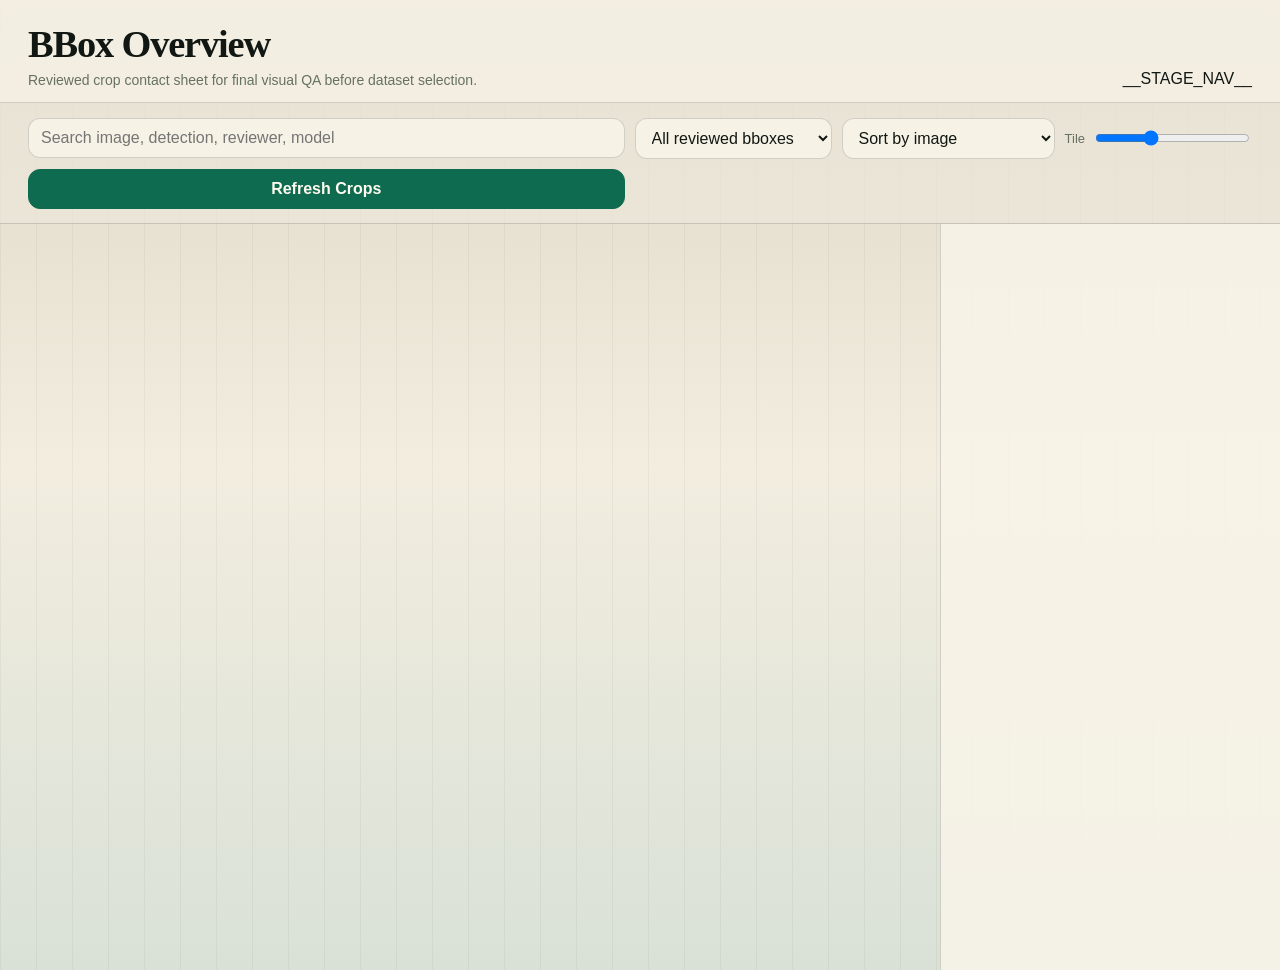
==== scripts/templates/bbox_overview.html @ 10a365ca "Move inline page HTML into scripts/templates and add the global stage nav Roughly 71% of training_pi" ====
<!DOCTYPE html>
<html lang="en">
<head>
  <meta charset="utf-8">
  <meta name="viewport" content="width=device-width, initial-scale=1">
  <title>OpenDarkSTS / BBox Overview</title>
  <style>
    :root {
      --ink: #111713;
      --muted: #667164;
      --paper: #ece7da;
      --card: #f8f4e8;
      --line: rgba(17, 23, 19, 0.16);
      --green: #0f6b4f;
      --red: #a83226;
      --blue: #2458a6;
      --amber: #b7791f;
      --slate: #44515a;
      --shadow: 0 18px 48px rgba(17, 23, 19, 0.16);
    }
    * { box-sizing: border-box; }
    body {
      margin: 0;
      min-height: 100vh;
      color: var(--ink);
      background:
        linear-gradient(90deg, rgba(17, 23, 19, 0.045) 1px, transparent 1px) 0 0 / 36px 36px,
        linear-gradient(180deg, #ded7c5 0%, #f2eddf 48%, #d9e1d7 100%);
      font-family: "IBM Plex Sans", "Avenir Next", "Segoe UI", sans-serif;
    }
    .shell { min-height: 100vh; display: grid; grid-template-rows: auto auto 1fr; }
    header {
      display: grid;
      grid-template-columns: minmax(260px, 1fr) auto;
      gap: 24px;
      align-items: end;
      padding: 22px 28px 14px;
      border-bottom: 1px solid var(--line);
      background: rgba(248, 244, 232, 0.78);
      backdrop-filter: blur(12px);
      position: sticky;
      top: 0;
      z-index: 4;
    }
    h1 {
      margin: 0;
      font-family: "Iowan Old Style", "Palatino Linotype", Georgia, serif;
      font-size: clamp(28px, 3vw, 44px);
      letter-spacing: -0.03em;
    }
    .subtitle { margin: 6px 0 0; color: var(--muted); font-size: 14px; }
    .rail { display: flex; gap: 7px; align-items: center; justify-content: flex-end; flex-wrap: wrap; }
    .stage {
      display: inline-flex;
      align-items: center;
      border: 1px solid var(--line);
      border-radius: 999px;
      padding: 8px 11px;
      background: rgba(255, 255, 255, 0.34);
      color: var(--muted);
      font-size: 12px;
      font-weight: 800;
      letter-spacing: 0.03em;
      text-transform: uppercase;
      text-decoration: none;
    }
    .stage.active { background: var(--ink); color: var(--card); border-color: var(--ink); }
    .stage.visited { opacity: 0.78; }
    .stage .stage-num { display: inline-block; min-width: 14px; margin-right: 5px; opacity: 0.6; font-variant-numeric: tabular-nums; }
    .controls {
      display: grid;
      grid-template-columns: minmax(220px, 1fr) repeat(3, auto);
      gap: 10px;
      align-items: center;
      padding: 14px 28px;
      border-bottom: 1px solid var(--line);
      background: rgba(236, 231, 218, 0.72);
      position: sticky;
      top: 92px;
      z-index: 3;
    }
    input, select, button {
      border: 1px solid var(--line);
      border-radius: 12px;
      padding: 10px 12px;
      font: inherit;
      background: rgba(248, 244, 232, 0.92);
      color: var(--ink);
    }
    button { cursor: pointer; font-weight: 800; }
    button.primary { color: #fffaf0; background: var(--green); border-color: var(--green); }
    .size-control { display: flex; align-items: center; gap: 8px; color: var(--muted); font-size: 13px; }
    .main { display: grid; grid-template-columns: minmax(0, 1fr) 340px; min-height: 0; }
    .contact-sheet { padding: 24px 28px 36px; min-width: 0; }
    .stats { display: flex; gap: 8px; flex-wrap: wrap; margin-bottom: 16px; }
    .stat {
      border: 1px solid var(--line);
      border-radius: 999px;
      padding: 7px 11px;
      background: rgba(248, 244, 232, 0.8);
      font-size: 12px;
      color: var(--muted);
    }
    .stat strong { color: var(--ink); }
    .grid {
      display: grid;
      grid-template-columns: repeat(auto-fill, minmax(var(--tile-size, 170px), 1fr));
      gap: 14px;
      align-items: start;
    }
    .tile {
      min-width: 0;
      border: 1px solid var(--line);
      border-radius: 18px;
      overflow: hidden;
      background: rgba(248, 244, 232, 0.92);
      box-shadow: 0 10px 26px rgba(17, 23, 19, 0.08);
      cursor: pointer;
      transition: transform 140ms ease, box-shadow 140ms ease, border-color 140ms ease;
    }
    .tile:hover, .tile.selected { transform: translateY(-2px); border-color: rgba(15, 107, 79, 0.55); box-shadow: var(--shadow); }
    .thumb {
      aspect-ratio: 1 / 0.72;
      display: grid;
      place-items: center;
      background: #17211b;
      color: rgba(255, 250, 240, 0.78);
      overflow: hidden;
    }
    .thumb img { width: 100%; height: 100%; object-fit: contain; display: block; image-rendering: auto; }
    .tile-meta { padding: 10px 11px 12px; display: grid; gap: 7px; }
    .tile-title { display: flex; justify-content: space-between; gap: 8px; align-items: center; font-size: 13px; font-weight: 900; }
    .tile-sub { color: var(--muted); font-size: 12px; overflow: hidden; text-overflow: ellipsis; white-space: nowrap; }
    .badge-row { display: flex; gap: 5px; flex-wrap: wrap; }
    .badge { border-radius: 999px; padding: 4px 7px; font-size: 11px; font-weight: 900; }
    .badge.ship { background: rgba(36, 88, 166, 0.14); color: var(--blue); }
    .badge.ships { background: rgba(168, 50, 38, 0.14); color: var(--red); }
    .badge.neither { background: rgba(68, 81, 90, 0.14); color: var(--slate); }
    .badge.warn { background: rgba(183, 121, 31, 0.18); color: #7a4d0e; }
    aside {
      border-left: 1px solid var(--line);
      background: rgba(248, 244, 232, 0.86);
      padding: 22px;
      position: sticky;
      top: 154px;
      height: calc(100vh - 154px);
      overflow: auto;
    }
    .panel { display: grid; gap: 16px; }
    .panel h2 { margin: 0; font-family: "Iowan Old Style", "Palatino Linotype", Georgia, serif; font-size: 25px; }
    .kv { display: grid; grid-template-columns: 110px 1fr; gap: 7px 10px; font-size: 13px; }
    .kv span:nth-child(odd) { color: var(--muted); }
    .mono { font-family: "Cascadia Mono", "IBM Plex Mono", monospace; font-size: 12px; overflow-wrap: anywhere; }
    .empty { padding: 56px 20px; text-align: center; color: var(--muted); }
    .conflicts { margin-bottom: 16px; display: grid; gap: 8px; }
    .conflict { border: 1px solid rgba(168, 50, 38, 0.28); border-radius: 14px; padding: 11px; background: rgba(168, 50, 38, 0.08); }
    @media (max-width: 980px) {
      header, .controls { position: static; grid-template-columns: 1fr; }
      .rail { justify-content: flex-start; }
      .main { grid-template-columns: 1fr; }
      aside { position: static; height: auto; border-left: 0; border-top: 1px solid var(--line); }
    }
  </style>
</head>
<body>
  <div class="shell">
    <header>
      <div>
        <h1>BBox Overview</h1>
        <p class="subtitle">Reviewed crop contact sheet for final visual QA before dataset selection.</p>
      </div>
      __STAGE_NAV__
    </header>
    <section class="controls">
      <input id="search" placeholder="Search image, detection, reviewer, model" oninput="renderAndPersist()">
      <select id="classFilter" onchange="renderAndPersist()">
        <option value="all">All reviewed bboxes</option>
        <option value="ship_non_sts">Ship</option>
        <option value="ships_sts">Ships</option>
        <option value="neither">Neither</option>
        <option value="warnings">Warnings</option>
        <option value="conflicts">Needs Reconciliation</option>
      </select>
      <select id="sortMode" onchange="renderAndPersist()">
        <option value="image">Sort by image</option>
        <option value="class">Sort by class</option>
        <option value="area_desc">Largest boxes first</option>
        <option value="confidence_desc">Highest confidence first</option>
      </select>
      <label class="size-control">Tile <input id="tileSize" type="range" min="120" max="280" value="170" oninput="renderAndPersist()"></label>
      <button class="primary" onclick="reloadOverview(true)">Refresh Crops</button>
    </section>
    <main class="main">
      <section class="contact-sheet">
        <div class="stats" id="stats"></div>
        <div class="conflicts" id="conflicts"></div>
        <div class="grid" id="grid"></div>
      </section>
      <aside><div class="panel" id="sidebar"></div></aside>
    </main>
  </div>
  <script>
    const manualReviewUrl = __MANUAL_REVIEW_URL__;
    const overviewStateKey = 'opendarksts.bboxOverview.state.v1';
    let overview = { counts: {}, tiles: [], conflicts: [] };
    let selectedTileId = null;
    let pendingScrollY = null;
    let scrollSaveTimer = null;

    function readStoredOverviewState() {
      try {
        return JSON.parse(localStorage.getItem(overviewStateKey) || sessionStorage.getItem(overviewStateKey) || '{}');
      } catch (error) {
        console.warn('Could not read overview state:', error);
        return {};
      }
    }

    function restoreOverviewState() {
      const stored = readStoredOverviewState();
      if (typeof stored.search === 'string') document.getElementById('search').value = stored.search;
      if (typeof stored.classFilter === 'string') document.getElementById('classFilter').value = stored.classFilter;
      if (typeof stored.sortMode === 'string') document.getElementById('sortMode').value = stored.sortMode;
      if (typeof stored.tileSize === 'string') document.getElementById('tileSize').value = stored.tileSize;
      if (typeof stored.selectedTileId === 'string') selectedTileId = stored.selectedTileId;
      if (Number.isFinite(Number(stored.scrollY))) pendingScrollY = Number(stored.scrollY);
    }

    function currentOverviewState() {
      return {
        search: document.getElementById('search').value,
        classFilter: document.getElementById('classFilter').value,
        sortMode: document.getElementById('sortMode').value,
        tileSize: document.getElementById('tileSize').value,
        selectedTileId,
        scrollY: window.scrollY,
      };
    }

    function persistOverviewState() {
      const serialized = JSON.stringify(currentOverviewState());
      localStorage.setItem(overviewStateKey, serialized);
      sessionStorage.setItem(overviewStateKey, serialized);
    }

    function renderAndPersist() {
      render();
      persistOverviewState();
    }

    function restoreScrollIfNeeded() {
      if (pendingScrollY === null) return;
      const target = pendingScrollY;
      pendingScrollY = null;
      requestAnimationFrame(() => {
        window.scrollTo(0, target);
        persistOverviewState();
      });
    }

    async function reloadOverview(forceGenerate=false) {
      const response = await fetch('/api/overview' + (forceGenerate ? '?generate=1' : ''));
      overview = await response.json();
      if (!overview.tiles.some(tile => tile.tile_id === selectedTileId)) selectedTileId = null;
      render();
      restoreScrollIfNeeded();
    }

    function labelClass(tile) {
      if (tile.review_label === 'ships_sts') return 'ships';
      if (tile.review_label === 'neither') return 'neither';
      return 'ship';
    }

    function labelText(tile) {
      if (tile.review_label === 'ships_sts') return 'ships';
      if (tile.review_label === 'neither') return 'neither';
      return 'ship';
    }

    function filteredTiles() {
      const filter = document.getElementById('classFilter').value;
      if (filter === 'conflicts') return [];
      const query = document.getElementById('search').value.trim().toLowerCase();
      let tiles = overview.tiles.filter(tile => {
        if (filter === 'warnings' && (!tile.warnings || tile.warnings.length === 0)) return false;
        if (filter !== 'all' && filter !== 'warnings' && tile.review_label !== filter) return false;
        if (!query) return true;
        const haystack = [tile.image_key, tile.image_filename, tile.detection_id, tile.reviewer, tile.source_type, ...(tile.source_models || [])].join(' ').toLowerCase();
        return haystack.includes(query);
      });
      const sort = document.getElementById('sortMode').value;
      tiles.sort((left, right) => {
        if (sort === 'class') return String(left.review_label).localeCompare(String(right.review_label)) || String(left.image_key).localeCompare(String(right.image_key));
        if (sort === 'area_desc') return Number(right.bbox_area || 0) - Number(left.bbox_area || 0);
        if (sort === 'confidence_desc') return Number(right.confidence || -1) - Number(left.confidence || -1);
        return String(left.image_key).localeCompare(String(right.image_key)) || String(left.detection_id).localeCompare(String(right.detection_id));
      });
      return tiles;
    }

    function renderStats(tiles) {
      const counts = overview.counts || {};
      document.getElementById('stats').innerHTML = `
        <span class="stat"><strong>${tiles.length}</strong> visible</span>
        <span class="stat"><strong>${counts.reviewed_bbox_count || 0}</strong> reviewed bboxes</span>
        <span class="stat"><strong>${counts.reviewed_image_count || 0}</strong> images</span>
        <span class="stat"><strong>${counts.reviewed_ship_bboxes || 0}</strong> ship</span>
        <span class="stat"><strong>${counts.reviewed_ships_bboxes || 0}</strong> ships</span>
        <span class="stat"><strong>${counts.neither_bboxes || 0}</strong> neither</span>
        <span class="stat"><strong>${counts.warning_tile_count || 0}</strong> warning tiles</span>
        <span class="stat"><strong>${counts.conflict_image_count || 0}</strong> conflicts</span>
      `;
    }

    function renderConflicts() {
      const host = document.getElementById('conflicts');
      const showOnly = document.getElementById('classFilter').value === 'conflicts';
      const conflicts = overview.conflicts || [];
      if (!conflicts.length || !showOnly) {
        host.innerHTML = '';
        return;
      }
      host.innerHTML = conflicts.map(conflict => `
        <div class="conflict">
          <strong>${conflict.image_key}</strong><br>
          <span class="mono">${(conflict.review_files || []).join('<br>')}</span>
        </div>
      `).join('');
    }

    function renderGrid(tiles) {
      const grid = document.getElementById('grid');
      const tileSize = document.getElementById('tileSize').value;
      grid.style.setProperty('--tile-size', `${tileSize}px`);
      if (document.getElementById('classFilter').value === 'conflicts') {
        grid.innerHTML = '';
        return;
      }
      if (!tiles.length) {
        grid.innerHTML = '<div class="empty">No reviewed bbox crops match the current filters.</div>';
        return;
      }
      grid.innerHTML = tiles.map(tile => `
        <article class="tile ${tile.tile_id === selectedTileId ? 'selected' : ''}" onclick="selectTile('${tile.tile_id}')" ondblclick="openManualReview('${tile.image_key}', '${tile.detection_id}')">
          <div class="thumb">${tile.crop_url ? `<img loading="lazy" src="${tile.crop_url}" alt="${tile.image_key} ${tile.detection_id}">` : 'No crop'}</div>
          <div class="tile-meta">
            <div class="tile-title"><span>${tile.detection_id}</span><span class="badge ${labelClass(tile)}">${labelText(tile)}</span></div>
            <div class="tile-sub">${tile.image_filename || tile.image_key}</div>
            <div class="badge-row">
              <span class="badge">${tile.source_type || 'unknown'}</span>
              ${(tile.warnings || []).map(warning => `<span class="badge warn">${warning}</span>`).join('')}
            </div>
          </div>
        </article>
      `).join('');
    }

    function selectedTile() {
      return overview.tiles.find(tile => tile.tile_id === selectedTileId) || null;
    }

    function renderSidebar() {
      const tile = selectedTile();
      const host = document.getElementById('sidebar');
      if (!tile) {
        host.innerHTML = '<h2>No Tile Selected</h2><p class="subtitle">Single-click a crop to inspect metadata. Double-click a crop to open the source image in manual review.</p>';
        return;
      }
      host.innerHTML = `
        <h2>${labelText(tile)} <span class="badge ${labelClass(tile)}">${tile.detection_id}</span></h2>
        <button class="primary" onclick="openManualReview('${tile.image_key}', '${tile.detection_id}')">Edit In Manual Review</button>
        <div class="kv">
          <span>Image</span><span class="mono">${tile.image_filename || tile.image_key}</span>
          <span>Image Key</span><span class="mono">${tile.image_key}</span>
          <span>Reviewer</span><span>${tile.reviewer || 'unknown'}</span>
          <span>Source</span><span>${tile.source_type || 'unknown'}</span>
          <span>Confidence</span><span>${tile.confidence === null || tile.confidence === undefined ? '-' : tile.confidence}</span>
          <span>Models</span><span>${(tile.source_models || []).join(', ') || '-'}</span>
          <span>Dataset</span><span>not assigned yet</span>
          <span>Warnings</span><span>${(tile.warnings || []).join(', ') || 'none'}</span>
          <span>BBox</span><span class="mono">x=${tile.bbox.x_center.toFixed(6)} y=${tile.bbox.y_center.toFixed(6)} w=${tile.bbox.width.toFixed(6)} h=${tile.bbox.height.toFixed(6)}</span>
          <span>Review File</span><span class="mono">${tile.review_file}</span>
        </div>
      `;
    }

    function selectTile(tileId) {
      selectedTileId = tileId;
      renderAndPersist();
    }

    function openManualReview(imageKey, detectionId) {
      persistOverviewState();
      const url = `${manualReviewUrl.replace(/[/]$/, '')}/?image_id=${encodeURIComponent(imageKey)}&detection_id=${encodeURIComponent(detectionId)}`;
      window.location.href = url;
    }

    function render() {
      const tiles = filteredTiles();
      renderStats(tiles);
      renderConflicts();
      renderGrid(tiles);
      renderSidebar();
    }

    window.addEventListener('scroll', () => {
      if (scrollSaveTimer) window.clearTimeout(scrollSaveTimer);
      scrollSaveTimer = window.setTimeout(persistOverviewState, 120);
    }, { passive: true });
    window.addEventListener('pagehide', persistOverviewState);
    document.addEventListener('visibilitychange', () => {
      if (document.visibilityState === 'hidden') persistOverviewState();
    });

    restoreOverviewState();
    reloadOverview(false);
  </script>
</body>
</html>
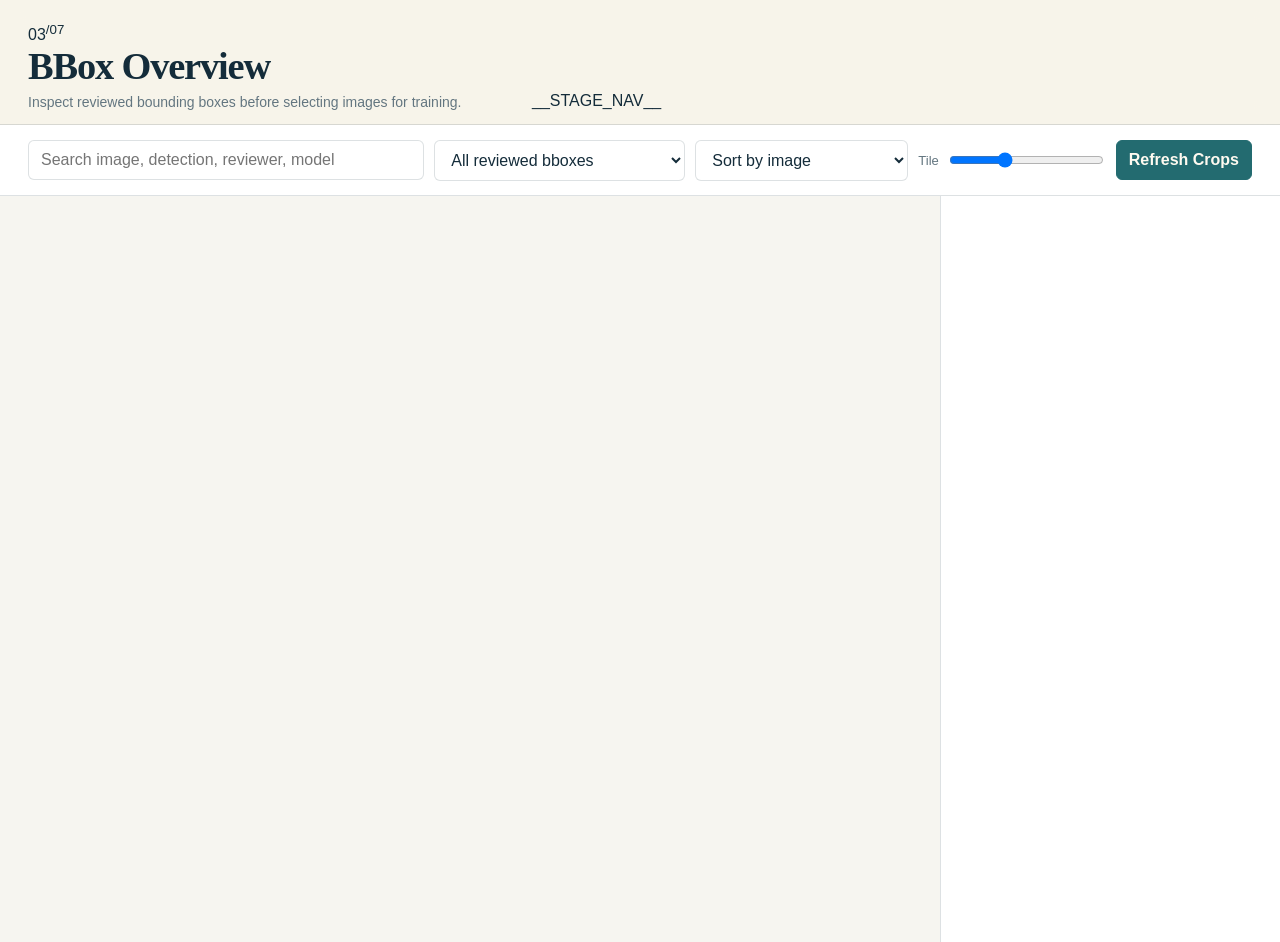
==== commit f4004b0e: "Apply the September usability audit across the shared application Bundle fonts and map assets locall" ====
--- a/scripts/templates/bbox_overview.html
+++ b/scripts/templates/bbox_overview.html
@@ -6,12 +6,12 @@
   <title>OpenDarkSTS / BBox Overview</title>
   <style>
     :root {
-      --ink: #111713;
-      --muted: #667164;
-      --paper: #ece7da;
-      --card: #f8f4e8;
-      --line: rgba(17, 23, 19, 0.16);
-      --green: #0f6b4f;
+      --ink: #142c3a;
+      --muted: #637680;
+      --paper: #f6f5f0;
+      --card: #ffffff;
+      --line: rgba(20, 44, 58, 0.14);
+      --green: #236b70;
       --red: #a83226;
       --blue: #2458a6;
       --amber: #b7791f;
@@ -23,15 +23,13 @@
       margin: 0;
       min-height: 100vh;
       color: var(--ink);
-      background:
-        linear-gradient(90deg, rgba(17, 23, 19, 0.045) 1px, transparent 1px) 0 0 / 36px 36px,
-        linear-gradient(180deg, #ded7c5 0%, #f2eddf 48%, #d9e1d7 100%);
+      background: var(--paper);
       font-family: "IBM Plex Sans", "Avenir Next", "Segoe UI", sans-serif;
     }
     .shell { min-height: 100vh; display: grid; grid-template-rows: auto auto 1fr; }
     header {
       display: grid;
-      grid-template-columns: minmax(260px, 1fr) auto;
+      grid-template-columns: minmax(320px, 1fr) minmax(0, 1.5fr);
       gap: 24px;
       align-items: end;
       padding: 22px 28px 14px;
@@ -69,22 +67,22 @@
     .stage .stage-num { display: inline-block; min-width: 14px; margin-right: 5px; opacity: 0.6; font-variant-numeric: tabular-nums; }
     .controls {
       display: grid;
-      grid-template-columns: minmax(220px, 1fr) repeat(3, auto);
+      grid-template-columns: minmax(220px, 1fr) repeat(4, auto);
       gap: 10px;
       align-items: center;
       padding: 14px 28px;
       border-bottom: 1px solid var(--line);
-      background: rgba(236, 231, 218, 0.72);
+      background: var(--card);
       position: sticky;
-      top: 92px;
+      top: var(--overview-header-height, 92px);
       z-index: 3;
     }
     input, select, button {
       border: 1px solid var(--line);
-      border-radius: 12px;
+      border-radius: 6px;
       padding: 10px 12px;
       font: inherit;
-      background: rgba(248, 244, 232, 0.92);
+      background: var(--card);
       color: var(--ink);
     }
     button { cursor: pointer; font-weight: 800; }
@@ -94,10 +92,8 @@
     .contact-sheet { padding: 24px 28px 36px; min-width: 0; }
     .stats { display: flex; gap: 8px; flex-wrap: wrap; margin-bottom: 16px; }
     .stat {
-      border: 1px solid var(--line);
-      border-radius: 999px;
-      padding: 7px 11px;
-      background: rgba(248, 244, 232, 0.8);
+      padding: 4px 0;
+      margin-right: 10px;
       font-size: 12px;
       color: var(--muted);
     }
@@ -111,39 +107,40 @@
     .tile {
       min-width: 0;
       border: 1px solid var(--line);
-      border-radius: 18px;
+      border-radius: 8px;
       overflow: hidden;
-      background: rgba(248, 244, 232, 0.92);
-      box-shadow: 0 10px 26px rgba(17, 23, 19, 0.08);
+      background: var(--card);
       cursor: pointer;
-      transition: transform 140ms ease, box-shadow 140ms ease, border-color 140ms ease;
-    }
-    .tile:hover, .tile.selected { transform: translateY(-2px); border-color: rgba(15, 107, 79, 0.55); box-shadow: var(--shadow); }
+      transition: border-color 140ms ease;
+    }
+    .tile:hover, .tile.selected { border-color: var(--green); }
+    .tile:focus-visible { outline: 3px solid #a1d3cf; outline-offset: 3px; }
     .thumb {
-      aspect-ratio: 1 / 0.72;
+      height: var(--crop-height, 140px);
       display: grid;
       place-items: center;
-      background: #17211b;
+      background: #e7edef;
       color: rgba(255, 250, 240, 0.78);
       overflow: hidden;
     }
     .thumb img { width: 100%; height: 100%; object-fit: contain; display: block; image-rendering: auto; }
-    .tile-meta { padding: 10px 11px 12px; display: grid; gap: 7px; }
-    .tile-title { display: flex; justify-content: space-between; gap: 8px; align-items: center; font-size: 13px; font-weight: 900; }
-    .tile-sub { color: var(--muted); font-size: 12px; overflow: hidden; text-overflow: ellipsis; white-space: nowrap; }
-    .badge-row { display: flex; gap: 5px; flex-wrap: wrap; }
-    .badge { border-radius: 999px; padding: 4px 7px; font-size: 11px; font-weight: 900; }
+    .tile-meta { padding: 12px; display: grid; gap: 7px; text-align: center; }
+    .tile-title { display: flex; justify-content: center; align-items: center; min-height: 24px; }
+    .tile-sub { color: var(--ink); font-size: 12px; line-height: 18px; overflow: hidden; text-overflow: ellipsis; white-space: nowrap; }
+    .tile-context { color: var(--muted); font-size: 11px; line-height: 16px; }
+    .badge-row { display: flex; justify-content: center; gap: 5px; flex-wrap: wrap; }
+    .badge { display: inline-flex; justify-content: center; align-items: center; border-radius: 4px; padding: 4px 8px; font-size: 11px; line-height: 16px; font-weight: 600; }
     .badge.ship { background: rgba(36, 88, 166, 0.14); color: var(--blue); }
     .badge.ships { background: rgba(168, 50, 38, 0.14); color: var(--red); }
     .badge.neither { background: rgba(68, 81, 90, 0.14); color: var(--slate); }
     .badge.warn { background: rgba(183, 121, 31, 0.18); color: #7a4d0e; }
     aside {
       border-left: 1px solid var(--line);
-      background: rgba(248, 244, 232, 0.86);
+      background: var(--card);
       padding: 22px;
       position: sticky;
-      top: 154px;
-      height: calc(100vh - 154px);
+      top: var(--overview-sticky-height, 154px);
+      height: calc(100vh - var(--overview-sticky-height, 154px));
       overflow: auto;
     }
     .panel { display: grid; gap: 16px; }
@@ -154,6 +151,9 @@
     .empty { padding: 56px 20px; text-align: center; color: var(--muted); }
     .conflicts { margin-bottom: 16px; display: grid; gap: 8px; }
     .conflict { border: 1px solid rgba(168, 50, 38, 0.28); border-radius: 14px; padding: 11px; background: rgba(168, 50, 38, 0.08); }
+    .metadata summary { cursor: pointer; color: var(--green); font-size: 13px; padding: 8px 0; }
+    .metadata .kv { padding-top: 12px; }
+    #overviewStatus:empty { display: none; }
     @media (max-width: 980px) {
       header, .controls { position: static; grid-template-columns: 1fr; }
       .rail { justify-content: flex-start; }
@@ -161,13 +161,22 @@
       aside { position: static; height: auto; border-left: 0; border-top: 1px solid var(--line); }
     }
   </style>
+  <link rel="stylesheet" href="/static/pipeline.css">
+  <style>
+    .bbox-page .shell { grid-template-rows: auto auto minmax(0, 1fr); }
+    .bbox-page .main { padding: 0; gap: 0; align-content: normal; }
+    .bbox-page .panel h2 { font-family: var(--sans); font-size: 18px; line-height: 1.4; overflow-wrap: anywhere; }
+  </style>
 </head>
-<body>
+<body class="bbox-page" data-page="bbox-overview">
   <div class="shell">
     <header>
-      <div>
-        <h1>BBox Overview</h1>
-        <p class="subtitle">Reviewed crop contact sheet for final visual QA before dataset selection.</p>
+      <div class="titleblock">
+        <div class="filenum">03<sup>/07</sup></div>
+        <div>
+          <h1>BBox Overview</h1>
+          <p class="subtitle">Inspect reviewed bounding boxes before selecting images for training.</p>
+        </div>
       </div>
       __STAGE_NAV__
     </header>
@@ -175,9 +184,9 @@
       <input id="search" placeholder="Search image, detection, reviewer, model" oninput="renderAndPersist()">
       <select id="classFilter" onchange="renderAndPersist()">
         <option value="all">All reviewed bboxes</option>
-        <option value="ship_non_sts">Ship</option>
-        <option value="ships_sts">Ships</option>
-        <option value="neither">Neither</option>
+        <option value="ship_non_sts">Single vessel (non-STS)</option>
+        <option value="ships_sts">STS pair</option>
+        <option value="neither">Not a vessel / false detection</option>
         <option value="warnings">Warnings</option>
         <option value="conflicts">Needs Reconciliation</option>
       </select>
@@ -188,10 +197,11 @@
         <option value="confidence_desc">Highest confidence first</option>
       </select>
       <label class="size-control">Tile <input id="tileSize" type="range" min="120" max="280" value="170" oninput="renderAndPersist()"></label>
-      <button class="primary" onclick="reloadOverview(true)">Refresh Crops</button>
+      <button class="primary" id="refreshCrops" onclick="reloadOverview(true)">Refresh Crops</button>
     </section>
     <main class="main">
       <section class="contact-sheet">
+        <p id="overviewStatus" role="status" aria-live="polite"></p>
         <div class="stats" id="stats"></div>
         <div class="conflicts" id="conflicts"></div>
         <div class="grid" id="grid"></div>
@@ -199,13 +209,33 @@
       <aside><div class="panel" id="sidebar"></div></aside>
     </main>
   </div>
+  <script src="/static/pipeline.js"></script>
   <script>
+    const P = window.Pipeline;
     const manualReviewUrl = __MANUAL_REVIEW_URL__;
     const overviewStateKey = 'opendarksts.bboxOverview.state.v1';
     let overview = { counts: {}, tiles: [], conflicts: [] };
     let selectedTileId = null;
     let pendingScrollY = null;
     let scrollSaveTimer = null;
+    let imageNames = {};
+    let imageNamesLoaded = false;
+
+    function imageDisplayName(tile) {
+      return tile.display_filename || tile.original_filename || imageNames[tile.image_key] || tile.image_filename || tile.image_key;
+    }
+
+    async function loadImageNames() {
+      if (imageNamesLoaded) return;
+      try {
+        const manifest = await P.api('/api/import');
+        imageNames = Object.fromEntries((manifest.images || []).map(image => [image.image_key, image.original_filename || image.display_filename || image.image_filename]));
+        imageNamesLoaded = true;
+      } catch (error) {
+        // Crop inspection remains available if source-name lookup is unavailable.
+        P.logInteraction('overview_source_names_unavailable', { message: error.message });
+      }
+    }
 
     function readStoredOverviewState() {
       try {
@@ -259,11 +289,23 @@
     }
 
     async function reloadOverview(forceGenerate=false) {
-      const response = await fetch('/api/overview' + (forceGenerate ? '?generate=1' : ''));
-      overview = await response.json();
-      if (!overview.tiles.some(tile => tile.tile_id === selectedTileId)) selectedTileId = null;
-      render();
-      restoreScrollIfNeeded();
+      const refresh = document.getElementById('refreshCrops');
+      refresh.disabled = true;
+      P.setStatus('overviewStatus', 'Loading reviewed bounding boxes…');
+      P.logInteraction('overview_reload_started', { generate_crops: forceGenerate });
+      try {
+        [overview] = await Promise.all([P.api('/api/overview' + (forceGenerate ? '?generate=1' : '')), loadImageNames()]);
+        if (!overview.tiles.some(tile => tile.tile_id === selectedTileId)) selectedTileId = null;
+        render();
+        restoreScrollIfNeeded();
+        P.setStatus('overviewStatus', '');
+        P.logInteraction('overview_reload_succeeded', { tile_count: overview.tiles.length, conflict_count: (overview.conflicts || []).length });
+      } catch (error) {
+        P.setStatus('overviewStatus', 'Could not load reviewed bounding boxes: ' + error.message + '. Select Refresh Crops to try again.', 'err');
+        P.logInteraction('overview_reload_failed', { message: error.message });
+      } finally {
+        refresh.disabled = false;
+      }
     }
 
     function labelClass(tile) {
@@ -273,9 +315,9 @@
     }
 
     function labelText(tile) {
-      if (tile.review_label === 'ships_sts') return 'ships';
-      if (tile.review_label === 'neither') return 'neither';
-      return 'ship';
+      if (tile.review_label === 'ships_sts') return 'STS pair';
+      if (tile.review_label === 'neither') return 'False detection';
+      return 'Single vessel';
     }
 
     function filteredTiles() {
@@ -286,7 +328,7 @@
         if (filter === 'warnings' && (!tile.warnings || tile.warnings.length === 0)) return false;
         if (filter !== 'all' && filter !== 'warnings' && tile.review_label !== filter) return false;
         if (!query) return true;
-        const haystack = [tile.image_key, tile.image_filename, tile.detection_id, tile.reviewer, tile.source_type, ...(tile.source_models || [])].join(' ').toLowerCase();
+        const haystack = [tile.image_key, imageDisplayName(tile), tile.detection_id, tile.reviewer, tile.source_type, ...(tile.source_models || [])].join(' ').toLowerCase();
         return haystack.includes(query);
       });
       const sort = document.getElementById('sortMode').value;
@@ -305,9 +347,9 @@
         <span class="stat"><strong>${tiles.length}</strong> visible</span>
         <span class="stat"><strong>${counts.reviewed_bbox_count || 0}</strong> reviewed bboxes</span>
         <span class="stat"><strong>${counts.reviewed_image_count || 0}</strong> images</span>
-        <span class="stat"><strong>${counts.reviewed_ship_bboxes || 0}</strong> ship</span>
-        <span class="stat"><strong>${counts.reviewed_ships_bboxes || 0}</strong> ships</span>
-        <span class="stat"><strong>${counts.neither_bboxes || 0}</strong> neither</span>
+        <span class="stat"><strong>${counts.reviewed_ship_bboxes || 0}</strong> single vessels</span>
+        <span class="stat"><strong>${counts.reviewed_ships_bboxes || 0}</strong> STS pairs</span>
+        <span class="stat"><strong>${counts.neither_bboxes || 0}</strong> false detections</span>
         <span class="stat"><strong>${counts.warning_tile_count || 0}</strong> warning tiles</span>
         <span class="stat"><strong>${counts.conflict_image_count || 0}</strong> conflicts</span>
       `;
@@ -333,24 +375,23 @@
       const grid = document.getElementById('grid');
       const tileSize = document.getElementById('tileSize').value;
       grid.style.setProperty('--tile-size', `${tileSize}px`);
+      grid.style.setProperty('--crop-height', `${Math.round(Number(tileSize) * 0.82)}px`);
       if (document.getElementById('classFilter').value === 'conflicts') {
         grid.innerHTML = '';
         return;
       }
       if (!tiles.length) {
-        grid.innerHTML = '<div class="empty">No reviewed bbox crops match the current filters.</div>';
+        grid.innerHTML = '<div class="empty">No reviewed bounding boxes match these filters. Complete image reviews in <a href="/manual-review">Manual Review</a>, or change the filters above.</div>';
         return;
       }
       grid.innerHTML = tiles.map(tile => `
-        <article class="tile ${tile.tile_id === selectedTileId ? 'selected' : ''}" onclick="selectTile('${tile.tile_id}')" ondblclick="openManualReview('${tile.image_key}', '${tile.detection_id}')">
+        <article class="tile ${tile.tile_id === selectedTileId ? 'selected' : ''}" role="button" tabindex="0" aria-label="${P.esc(labelText(tile) + ' in ' + imageDisplayName(tile))}" aria-pressed="${tile.tile_id === selectedTileId}" onclick="selectTile('${tile.tile_id}')" onkeydown="if (event.key === 'Enter' || event.key === ' ') { event.preventDefault(); selectTile('${tile.tile_id}'); }" ondblclick="openManualReview('${tile.image_key}', '${tile.detection_id}')">
           <div class="thumb">${tile.crop_url ? `<img loading="lazy" src="${tile.crop_url}" alt="${tile.image_key} ${tile.detection_id}">` : 'No crop'}</div>
           <div class="tile-meta">
-            <div class="tile-title"><span>${tile.detection_id}</span><span class="badge ${labelClass(tile)}">${labelText(tile)}</span></div>
-            <div class="tile-sub">${tile.image_filename || tile.image_key}</div>
-            <div class="badge-row">
-              <span class="badge">${tile.source_type || 'unknown'}</span>
-              ${(tile.warnings || []).map(warning => `<span class="badge warn">${warning}</span>`).join('')}
-            </div>
+            <div class="tile-title"><span class="badge ${labelClass(tile)}">${labelText(tile)}</span></div>
+            <div class="tile-sub" title="${P.esc(imageDisplayName(tile))}">${P.esc(imageDisplayName(tile))}</div>
+            <div class="tile-context">${P.esc(tile.detection_id)} · ${P.esc(tile.source_type || 'unknown')}</div>
+            ${(tile.warnings || []).length ? `<div class="badge-row">${tile.warnings.map(warning => `<span class="badge warn">${P.esc(warning)}</span>`).join('')}</div>` : ''}
           </div>
         </article>
       `).join('');
@@ -364,15 +405,17 @@
       const tile = selectedTile();
       const host = document.getElementById('sidebar');
       if (!tile) {
-        host.innerHTML = '<h2>No Tile Selected</h2><p class="subtitle">Single-click a crop to inspect metadata. Double-click a crop to open the source image in manual review.</p>';
+        host.innerHTML = '<h2>Choose a reviewed box</h2><p class="subtitle">Select an image crop to inspect its label. Double-click it to open the source image in Manual Review.</p>';
         return;
       }
       host.innerHTML = `
-        <h2>${labelText(tile)} <span class="badge ${labelClass(tile)}">${tile.detection_id}</span></h2>
+        <h2>${P.esc(imageDisplayName(tile))}</h2>
+        <div><span class="badge ${labelClass(tile)}">${labelText(tile)}</span> <span class="tile-context">${P.esc(tile.detection_id)}</span></div>
         <button class="primary" onclick="openManualReview('${tile.image_key}', '${tile.detection_id}')">Edit In Manual Review</button>
+        <details class="metadata"><summary>Detection details</summary>
         <div class="kv">
-          <span>Image</span><span class="mono">${tile.image_filename || tile.image_key}</span>
-          <span>Image Key</span><span class="mono">${tile.image_key}</span>
+          <span>Image</span><span class="mono">${P.esc(imageDisplayName(tile))}</span>
+          <span>Image Key</span><span class="mono">${P.esc(tile.image_key)}</span>
           <span>Reviewer</span><span>${tile.reviewer || 'unknown'}</span>
           <span>Source</span><span>${tile.source_type || 'unknown'}</span>
           <span>Confidence</span><span>${tile.confidence === null || tile.confidence === undefined ? '-' : tile.confidence}</span>
@@ -382,16 +425,22 @@
           <span>BBox</span><span class="mono">x=${tile.bbox.x_center.toFixed(6)} y=${tile.bbox.y_center.toFixed(6)} w=${tile.bbox.width.toFixed(6)} h=${tile.bbox.height.toFixed(6)}</span>
           <span>Review File</span><span class="mono">${tile.review_file}</span>
         </div>
+        </details>
       `;
+      P.autoLogControls(host);
     }
 
     function selectTile(tileId) {
+      const restoreFocus = document.activeElement?.classList.contains('tile');
       selectedTileId = tileId;
+      P.logInteraction('overview_tile_selected', { tile_id: tileId, filters: currentOverviewState() });
       renderAndPersist();
+      if (restoreFocus) document.querySelector('.tile.selected')?.focus({ preventScroll: true });
     }
 
     function openManualReview(imageKey, detectionId) {
       persistOverviewState();
+      P.logInteraction('overview_manual_review_opened', { image_key: imageKey, detection_id: detectionId });
       const url = `${manualReviewUrl.replace(/[/]$/, '')}/?image_id=${encodeURIComponent(imageKey)}&detection_id=${encodeURIComponent(detectionId)}`;
       window.location.href = url;
     }
@@ -414,7 +463,23 @@
     });
 
     restoreOverviewState();
+    // Stage navigation wraps at different widths; keep sticky controls below it.
+    const header = document.querySelector('header');
+    const controls = document.querySelector('.controls');
+    const resizeObserver = new ResizeObserver(() => {
+      const headerHeight = header.getBoundingClientRect().height;
+      const controlsHeight = controls.getBoundingClientRect().height;
+      document.documentElement.style.setProperty('--overview-header-height', headerHeight + 'px');
+      document.documentElement.style.setProperty('--overview-sticky-height', (headerHeight + controlsHeight) + 'px');
+    });
+    resizeObserver.observe(header);
+    resizeObserver.observe(controls);
+    P.autoLogControls(document);
+    P.captureConsoleErrors();
+    document.querySelectorAll('#search, #tileSize').forEach(control => {
+      control.addEventListener('input', () => P.logInteraction('overview_filter_changed', { control: control.id, filters: currentOverviewState() }));
+    });
     reloadOverview(false);
   </script>
 </body>
-</html>+</html>
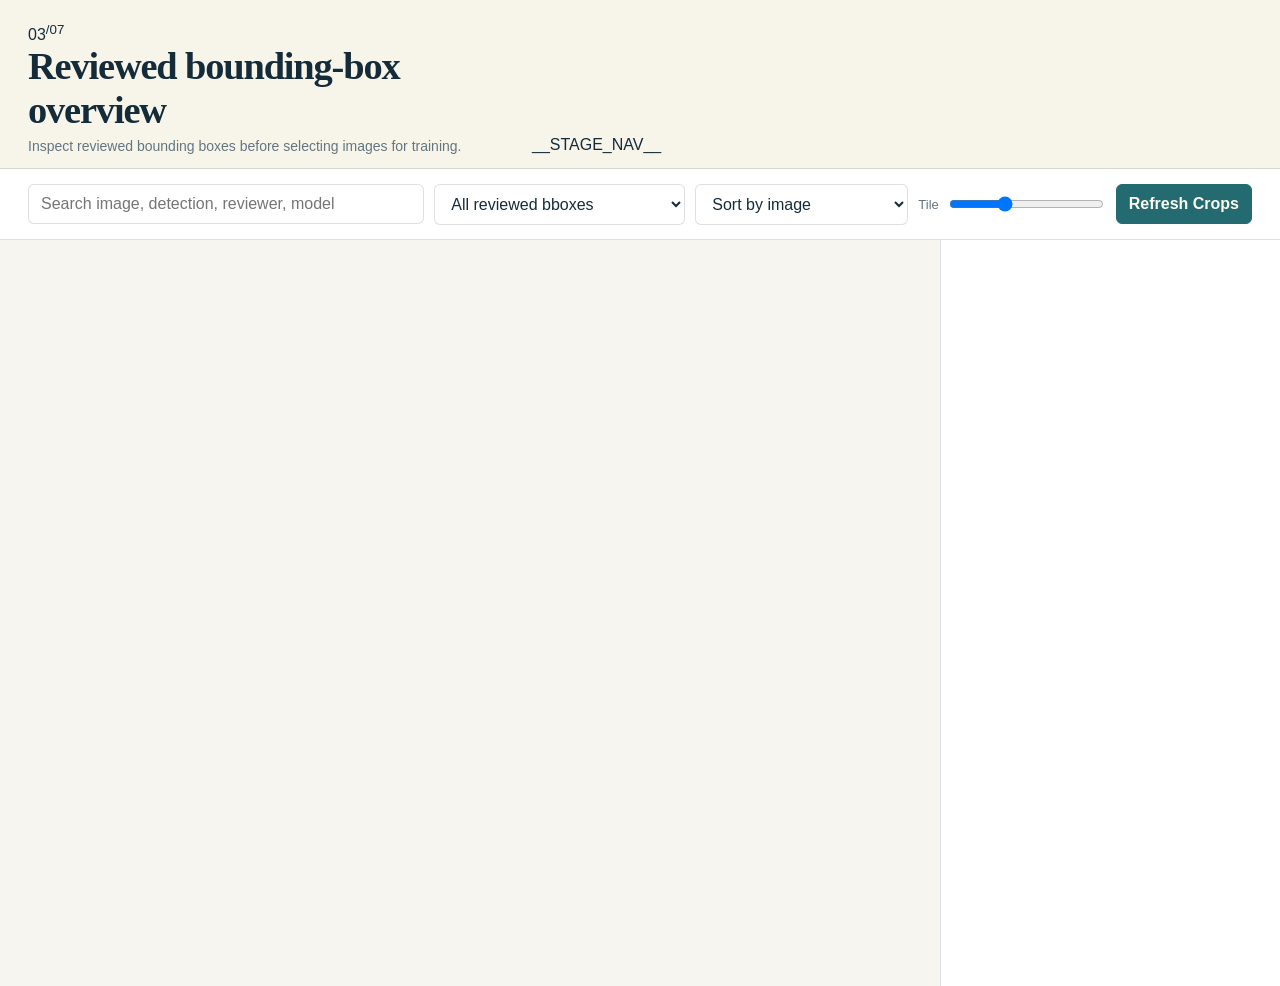
==== commit e7fc9744: "feat: expose paper workflows in Detect and Improve" ====
--- a/scripts/templates/bbox_overview.html
+++ b/scripts/templates/bbox_overview.html
@@ -174,7 +174,7 @@
       <div class="titleblock">
         <div class="filenum">03<sup>/07</sup></div>
         <div>
-          <h1>BBox Overview</h1>
+          <h1>Reviewed bounding-box overview</h1>
           <p class="subtitle">Inspect reviewed bounding boxes before selecting images for training.</p>
         </div>
       </div>
